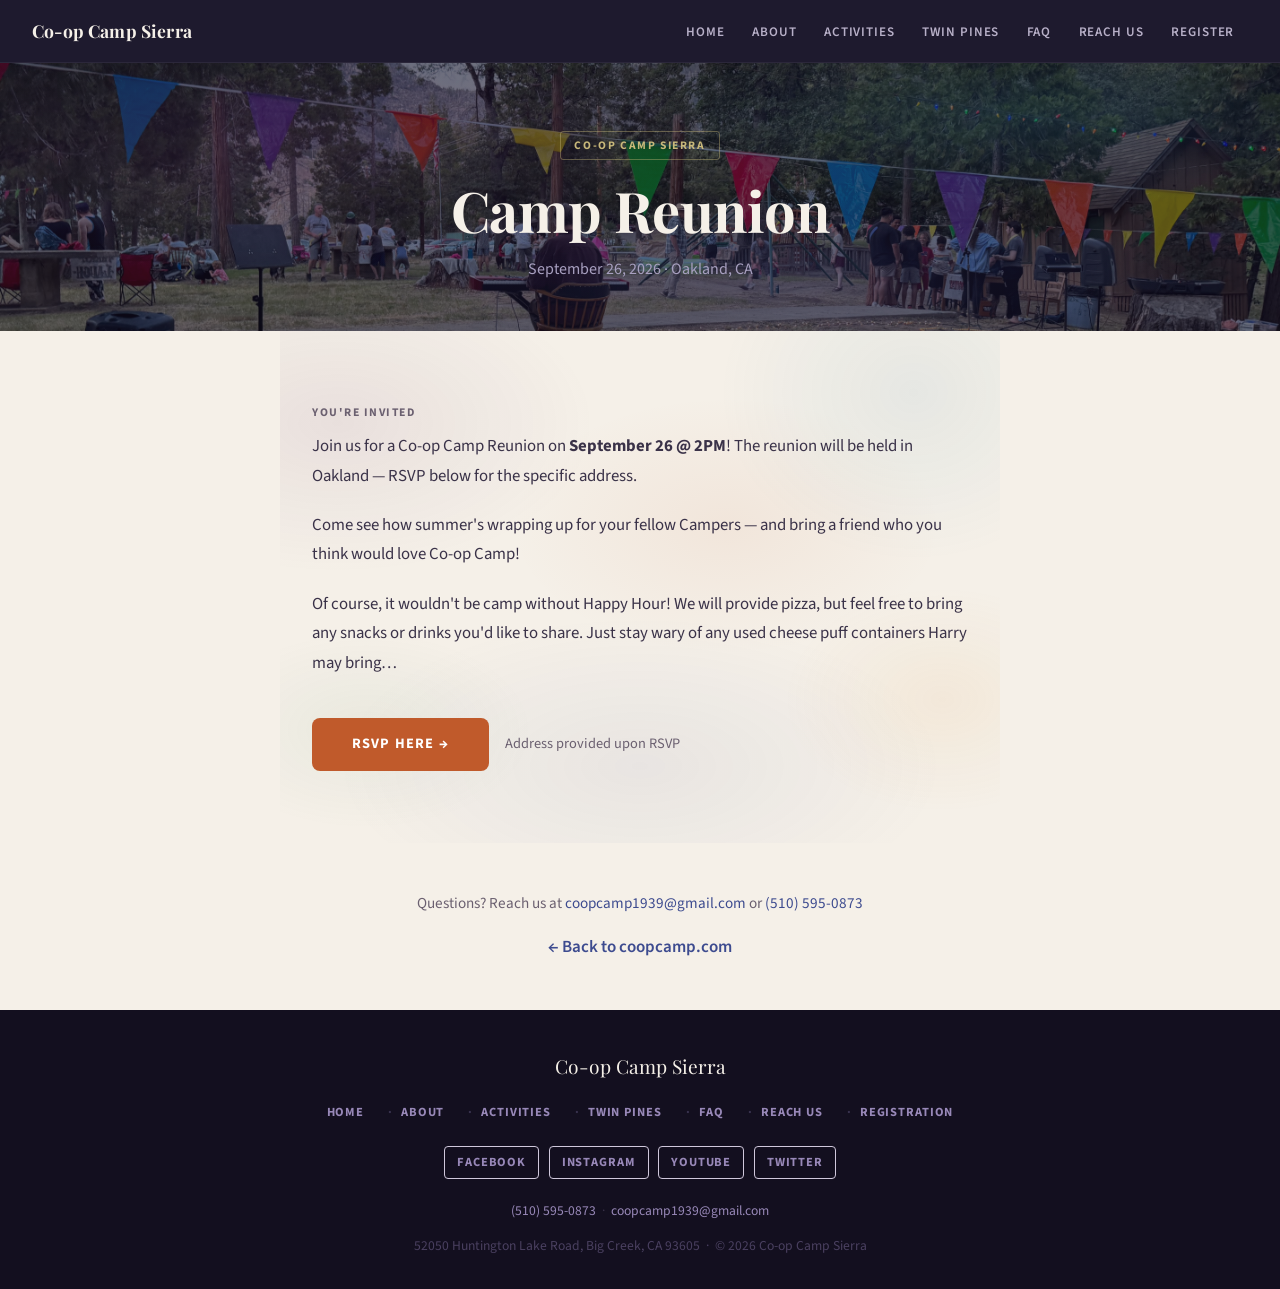
==== reunion.html @ 96c57c23 "Add files via upload" ====
<!DOCTYPE html>
<html lang="en">
<head>
  <meta charset="UTF-8" />
  <meta name="viewport" content="width=device-width, initial-scale=1.0" />
  <title>Co-op Camp Reunion</title>
  <meta name="description" content="Join us for a Co-op Camp Sierra reunion on September 26 in Oakland. Come see your fellow campers and bring a friend!" />
  <link rel="stylesheet" href="css/style.css" />
  <script src="js/config.js"></script>
</head>
<body data-title="Reunion">

  <div id="site-nav"></div>

  <header class="page-hero page-hero-bg tiedye-wash"
          style="background-image: url('images/carnival.jpeg');">
    <p class="page-eyebrow">Co-op Camp Sierra</p>
    <h1>Camp Reunion</h1>
    <p>September 26, 2026 · Oakland, CA</p>
  </header>

  <section class="section tiedye-wash" style="max-width:720px;">
    <p class="section-eyebrow">You're invited</p>

    <p class="section-body">Join us for a Co-op Camp Reunion on <strong>September 26 @ 2PM</strong>! The reunion will be held in Oakland — RSVP below for the specific address.</p>

    <p class="section-body" style="margin-top:1.25rem;">Come see how summer's wrapping up for your fellow Campers — and bring a friend who you think would love Co-op Camp!</p>

    <p class="section-body" style="margin-top:1.25rem;">Of course, it wouldn't be camp without Happy Hour! We will provide pizza, but feel free to bring any snacks or drinks you'd like to share. Just stay wary of any used cheese puff containers Harry may bring…</p>

    <div style="margin-top:2.5rem; display:flex; gap:1rem; flex-wrap:wrap; align-items:center;">
      <a class="btn btn-primary" href="https://forms.gle/VV9sCmEwhJFqFmQ28" target="_blank" rel="noopener"
         style="font-size:0.9rem; padding:0.9rem 2.5rem;">
        RSVP Here →
      </a>
      <p style="color:var(--mid); font-size:0.9rem; margin:0;">Address provided upon RSVP</p>
    </div>
  </section>

  <section class="section" style="text-align:center; padding-top:3rem; padding-bottom:3rem; max-width:720px;">
    <p style="color:var(--mid); font-size:0.95rem;">Questions? Reach us at
      <a href="mailto:coopcamp1939@gmail.com">coopcamp1939@gmail.com</a> or
      <a href="tel:5105950873">(510) 595-0873</a>
    </p>
    <p style="margin-top:1rem;">
      <a href="index.html" style="color:var(--indigo); font-weight:600;">← Back to coopcamp.com</a>
    </p>
  </section>

  <div id="site-footer"></div>

  <script src="js/site.js"></script>

</body>
</html>
---- css/style.css ----
/* =============================================
   Co-op Camp Sierra — Main Stylesheet
   Theme: Grown-up Tie-Dye / Sierra Summer
   ============================================= */

@import url('https://fonts.googleapis.com/css2?family=Playfair+Display:ital,wght@0,700;0,800;1,700&family=Source+Sans+3:wght@400;500;600;700&display=swap');

/* --- Tokens --- */
:root {
  /* Tie-dye palette: earthy, saturated but not garish */
  --indigo:   #3D4B8F;
  --rust:     #C05A2B;
  --sage:     #4A7C59;
  --marigold: #D4882A;
  --plum:     #6B3A6B;
  --sky:      #2E7DA6;

  --ink:      #1E1A2E;   /* near-black for type */
  --stone:    #F5F0E8;   /* warm off-white background */
  --parchment:#EDE5D4;   /* slightly darker warm tone */
  --mid:      #6B6070;   /* muted body text */

  --radius:   8px;
  --shadow:   0 2px 16px rgba(30,26,46,0.10);
}

/* --- Reset & Base --- */
*, *::before, *::after { box-sizing: border-box; margin: 0; padding: 0; }
html { scroll-behavior: smooth; }

body {
  font-family: 'Source Sans 3', sans-serif;
  background: var(--stone);
  color: var(--ink);
  font-size: 17px;
  line-height: 1.7;
  overflow-x: hidden;
}

h1, h2, h3 {
  font-family: 'Playfair Display', Georgia, serif;
  line-height: 1.2;
  letter-spacing: -0.01em;
}

h4, h5, h6 {
  font-family: 'Source Sans 3', sans-serif;
  font-weight: 700;
  letter-spacing: 0.06em;
  text-transform: uppercase;
  font-size: 0.78rem;
  color: var(--mid);
}

p { color: #3a3248; }

a { color: var(--indigo); text-decoration: none; }
a:hover { text-decoration: underline; }
a:focus-visible { outline: 3px solid var(--marigold); outline-offset: 3px; border-radius: 3px; }

img { max-width: 100%; height: auto; display: block; }

/* --- Subtle tie-dye wash (background texture, not a poster) --- */
.tiedye-wash {
  position: relative;
  overflow: hidden;
}
.tiedye-wash::before {
  content: '';
  position: absolute;
  inset: 0;
  background:
    radial-gradient(ellipse 55% 45% at 8% 18%,  rgba(107,58,107,0.09) 0%, transparent 65%),
    radial-gradient(ellipse 45% 55% at 88% 12%,  rgba(46,125,166,0.08) 0%, transparent 60%),
    radial-gradient(ellipse 65% 45% at 50% 85%,  rgba(61,75,143,0.07) 0%, transparent 65%),
    radial-gradient(ellipse 40% 40% at 92% 72%,  rgba(212,136,42,0.08) 0%, transparent 55%),
    radial-gradient(ellipse 42% 35% at 12% 78%,  rgba(74,124,89,0.07) 0%, transparent 55%),
    radial-gradient(ellipse 50% 42% at 62% 38%,  rgba(192,90,43,0.07) 0%, transparent 60%);
  pointer-events: none;
  z-index: 0;
}
.tiedye-wash > * { position: relative; z-index: 1; }

/* --- Nav --- */
.site-nav {
  position: sticky;
  top: 0;
  z-index: 100;
  background: var(--ink);
  padding: 0 2rem;
  display: flex;
  align-items: center;
  justify-content: space-between;
  gap: 1.5rem;
  border-bottom: 1px solid rgba(255,255,255,0.06);
}

.nav-logo {
  font-family: 'Playfair Display', serif;
  font-size: 1.1rem;
  font-weight: 700;
  color: var(--stone);
  white-space: nowrap;
  padding: 1rem 0;
  text-decoration: none;
  letter-spacing: 0.01em;
}
.nav-logo:hover { text-decoration: none; color: #e8c87a; }

.nav-links {
  list-style: none;
  display: flex;
  gap: 0;
  align-items: center;
}

.nav-links a {
  color: #b8b0c8;
  font-weight: 600;
  font-size: 0.82rem;
  letter-spacing: 0.07em;
  text-transform: uppercase;
  padding: 0.55rem 0.85rem;
  border-radius: 4px;
  transition: color 0.15s, background 0.15s;
  text-decoration: none;
  white-space: nowrap;
}
.nav-links a:hover,
.nav-links a.active {
  color: var(--stone);
  background: rgba(255,255,255,0.07);
}

/* Hamburger */
.nav-toggle {
  display: none;
  background: none;
  border: none;
  cursor: pointer;
  padding: 0.5rem;
  color: var(--stone);
  gap: 5px;
  flex-direction: column;
}
.nav-toggle span {
  display: block;
  width: 22px;
  height: 2px;
  background: currentColor;
  border-radius: 2px;
  transition: transform 0.2s;
}

@media (max-width: 720px) {
  .nav-toggle { display: flex; }
  .site-nav { padding: 0 1.25rem; position: relative; }
  .nav-links {
    display: none;
    flex-direction: column;
    position: absolute;
    top: 100%;
    left: 0; right: 0;
    background: var(--ink);
    padding: 0.75rem 1.25rem 1.25rem;
    border-top: 1px solid rgba(255,255,255,0.08);
    box-shadow: 0 8px 24px rgba(0,0,0,0.3);
  }
  .nav-links.open { display: flex; }
  .nav-links a { font-size: 0.9rem; padding: 0.6rem 0.75rem; border-radius: 6px; border-bottom: none; }
  .nav-links li { border-bottom: 1px solid rgba(255,255,255,0.05); }
  .nav-links li:last-child { border-bottom: none; }
}

/* --- Hero --- */
.hero {
  padding: 5.5rem 2rem 5rem;
  text-align: center;
  background: var(--ink);
  color: white;
  position: relative;
  overflow: hidden;
}

/* Tie-dye rings as ambient glow — deep, painterly */
.hero::before {
  content: '';
  position: absolute;
  inset: 0;
  background:
    radial-gradient(ellipse 70% 60% at 15% 25%,  rgba(107,58,107,0.28) 0%, transparent 60%),
    radial-gradient(ellipse 55% 65% at 85% 15%,  rgba(46,125,166,0.22) 0%, transparent 58%),
    radial-gradient(ellipse 75% 50% at 50% 90%,  rgba(61,75,143,0.25) 0%, transparent 62%),
    radial-gradient(ellipse 45% 45% at 90% 75%,  rgba(212,136,42,0.18) 0%, transparent 52%),
    radial-gradient(ellipse 50% 40% at 10% 80%,  rgba(74,124,89,0.18) 0%, transparent 52%);
  pointer-events: none;
  z-index: 0;
}
.hero > * { position: relative; z-index: 1; }

.hero-eyebrow {
  display: inline-block;
  font-family: 'Source Sans 3', sans-serif;
  font-weight: 700;
  font-size: 0.75rem;
  letter-spacing: 0.14em;
  text-transform: uppercase;
  color: #c8b87a;
  border: 1px solid rgba(200,184,122,0.45);
  padding: 0.3rem 1rem;
  border-radius: 3px;
  margin-bottom: 1.5rem;
}

.hero-title {
  font-size: clamp(2.8rem, 7.5vw, 6rem);
  font-weight: 800;
  line-height: 1.0;
  color: var(--stone);
  margin-bottom: 1rem;
  max-width: 800px;
  margin-left: auto;
  margin-right: auto;
}

.hero-subtitle {
  font-family: 'Playfair Display', serif;
  font-style: italic;
  font-size: clamp(1.1rem, 2.5vw, 1.5rem);
  color: #b8cce0;
  margin-bottom: 2rem;
  max-width: 580px;
  margin-left: auto;
  margin-right: auto;
}

.hero-ctas {
  display: flex;
  gap: 0.85rem;
  justify-content: center;
  flex-wrap: wrap;
}

/* --- Buttons --- */
.btn {
  display: inline-block;
  font-family: 'Source Sans 3', sans-serif;
  font-weight: 700;
  font-size: 0.83rem;
  letter-spacing: 0.08em;
  text-transform: uppercase;
  padding: 0.8rem 2rem;
  border-radius: var(--radius);
  transition: transform 0.14s, box-shadow 0.14s, background 0.14s;
  text-decoration: none;
  cursor: pointer;
  border: none;
}
.btn:hover { transform: translateY(-1px); box-shadow: 0 5px 18px rgba(0,0,0,0.18); text-decoration: none; }
.btn:active { transform: translateY(0); }

.btn-primary   { background: var(--rust);    color: white; }
.btn-secondary { background: transparent;    color: var(--stone); border: 1.5px solid rgba(245,240,232,0.5); }
.btn-secondary:hover { background: rgba(245,240,232,0.1); }
.btn-indigo    { background: var(--indigo);  color: white; }
.btn-sage      { background: var(--sage);    color: white; }
.btn-plum      { background: var(--plum);    color: white; }

/* --- Sections --- */
.section {
  padding: 4.5rem 2rem;
  max-width: 1080px;
  margin: 0 auto;
}

.section-eyebrow {
  font-family: 'Source Sans 3', sans-serif;
  font-weight: 700;
  font-size: 0.73rem;
  letter-spacing: 0.13em;
  text-transform: uppercase;
  color: var(--mid);
  margin-bottom: 0.6rem;
}

.section-title {
  font-size: clamp(1.75rem, 4vw, 2.6rem);
  font-weight: 700;
  margin-bottom: 1.25rem;
}

.section-body {
  font-size: 1.05rem;
  max-width: 660px;
  color: #3a3248;
  line-height: 1.75;
}

/* Bands */
.band {
  width: 100%;
  padding: 4.5rem 2rem;
}
.band-ink { background: var(--ink); color: var(--stone); }
.band-ink p { color: #c0b8d0; }
.band-ink .section-title { color: var(--stone); }
.band-ink .section-eyebrow { color: #8070a0; }

.band-parchment { background: var(--parchment); }

.band-inner {
  max-width: 1080px;
  margin: 0 auto;
}

/* --- Quote --- */
.pullquote {
  position: relative;
  padding: 1.5rem 1.75rem 1.5rem 2.25rem;
  margin: 2.5rem 0;
  max-width: 680px;
}
.pullquote::before {
  content: '';
  position: absolute;
  left: 0; top: 0; bottom: 0;
  width: 4px;
  background: linear-gradient(to bottom, var(--plum), var(--sky), var(--sage));
  border-radius: 4px;
}
.pullquote p {
  font-family: 'Playfair Display', serif;
  font-style: italic;
  font-size: 1.2rem;
  line-height: 1.6;
  color: #3a3060;
}

/* --- Activity Grid --- */
.activity-grid {
  display: grid;
  grid-template-columns: repeat(auto-fill, minmax(210px, 1fr));
  gap: 1px;
  background: var(--parchment);
  border: 1px solid var(--parchment);
  border-radius: var(--radius);
  overflow: hidden;
  margin-top: 1.75rem;
}

.activity-card {
  background: var(--stone);
  padding: 1.4rem 1.25rem;
  transition: background 0.15s;
}
.activity-card:hover { background: white; }
.activity-card h3 {
  font-family: 'Source Sans 3', sans-serif;
  font-size: 0.95rem;
  font-weight: 700;
  color: var(--ink);
  margin-bottom: 0.2rem;
}
.activity-card p {
  font-size: 0.85rem;
  color: var(--mid);
  line-height: 1.45;
}
.activity-dot {
  width: 8px; height: 8px;
  border-radius: 50%;
  display: inline-block;
  margin-right: 0.5rem;
  vertical-align: middle;
  flex-shrink: 0;
}

/* --- Pricing --- */
.pricing-grid {
  display: grid;
  grid-template-columns: repeat(auto-fill, minmax(230px, 1fr));
  gap: 1.25rem;
  margin-top: 1.5rem;
}

.pricing-card {
  background: rgba(255,255,255,0.06);
  border: 1px solid rgba(255,255,255,0.1);
  border-radius: var(--radius);
  padding: 1.5rem;
}
.pricing-card h3 {
  font-family: 'Source Sans 3', sans-serif;
  font-size: 0.75rem;
  font-weight: 700;
  letter-spacing: 0.1em;
  text-transform: uppercase;
  color: #c0b0d8;
  margin-bottom: 1rem;
  padding-bottom: 0.6rem;
  border-bottom: 1px solid rgba(255,255,255,0.1);
}
.price-row {
  display: flex;
  justify-content: space-between;
  gap: 0.5rem;
  padding: 0.3rem 0;
  font-size: 0.9rem;
  color: #c0b8d0;
  border-bottom: 1px solid rgba(255,255,255,0.05);
}
.price-row:last-child { border-bottom: none; }
.price-label { color: #a09ab8; }
.price-val { font-weight: 700; color: var(--stone); }

.pricing-label {
  font-family: 'Source Sans 3', sans-serif;
  font-weight: 700;
  font-size: 0.72rem;
  letter-spacing: 0.12em;
  text-transform: uppercase;
  color: #8070a0;
  margin: 2rem 0 0.6rem;
  padding-bottom: 0.4rem;
  border-bottom: 1px solid rgba(255,255,255,0.08);
}

.pricing-note-block {
  background: rgba(212,136,42,0.12);
  border-left: 3px solid var(--marigold);
  border-radius: 0 6px 6px 0;
  padding: 0.75rem 1.1rem;
  font-size: 0.88rem;
  color: #d4c09a;
  margin: 1rem 0;
}

/* --- Registration Steps --- */
.reg-steps {
  display: grid;
  grid-template-columns: repeat(auto-fill, minmax(230px, 1fr));
  gap: 1.25rem;
  margin: 1.75rem 0;
}
.step-card {
  background: white;
  border-radius: var(--radius);
  padding: 1.5rem;
  box-shadow: var(--shadow);
  border-top: 3px solid var(--rust);
}
.step-card:nth-child(2) { border-top-color: var(--indigo); }
.step-num {
  font-family: 'Playfair Display', serif;
  font-size: 2.25rem;
  font-weight: 800;
  color: var(--rust);
  line-height: 1;
  margin-bottom: 0.5rem;
}
.step-card:nth-child(2) .step-num { color: var(--indigo); }
.step-card h3 {
  font-family: 'Source Sans 3', sans-serif;
  font-weight: 700;
  font-size: 0.95rem;
  color: var(--ink);
  margin-bottom: 0.4rem;
}
.step-card p { font-size: 0.9rem; color: var(--mid); }
.step-card a { color: var(--indigo); }

/* --- Contact --- */
.contact-grid {
  display: grid;
  grid-template-columns: 1fr 1fr;
  gap: 1.5rem;
  margin-top: 1.75rem;
}
@media (max-width: 580px) {
  .contact-grid { grid-template-columns: 1fr; }
}

.contact-card {
  background: white;
  border-radius: var(--radius);
  padding: 1.75rem;
  box-shadow: var(--shadow);
}
.contact-card h3 {
  font-family: 'Source Sans 3', sans-serif;
  font-weight: 700;
  font-size: 0.75rem;
  letter-spacing: 0.1em;
  text-transform: uppercase;
  color: var(--mid);
  margin-bottom: 0.85rem;
  padding-bottom: 0.6rem;
  border-bottom: 1px solid var(--parchment);
}
.contact-card address { font-style: normal; }
.contact-card p,
.contact-card address p { font-size: 1rem; color: #3a3248; line-height: 1.7; }
.contact-card a { color: var(--indigo); font-weight: 600; }

/* --- Social Links --- */
.social-links {
  display: flex;
  gap: 0.6rem;
  flex-wrap: wrap;
  margin-top: 1rem;
}
.social-links a {
  font-size: 0.78rem;
  font-weight: 700;
  letter-spacing: 0.07em;
  text-transform: uppercase;
  color: var(--mid);
  border: 1px solid #d0c8dc;
  border-radius: 4px;
  padding: 0.3rem 0.75rem;
  text-decoration: none;
  transition: border-color 0.15s, color 0.15s;
}
.social-links a:hover { color: var(--indigo); border-color: var(--indigo); }

/* --- Paypal box --- */
.paypal-box {
  background: white;
  border-radius: var(--radius);
  padding: 1.5rem;
  box-shadow: var(--shadow);
  display: inline-flex;
  flex-direction: column;
  align-items: flex-start;
  gap: 0.6rem;
  margin-top: 1.25rem;
}
.paypal-box p { font-size: 0.9rem; color: var(--mid); }
.paypal-box strong { color: var(--ink); }

/* --- Google Form Embed --- */
.google-form-wrap {
  background: white;
  border-radius: var(--radius);
  padding: 1.5rem;
  box-shadow: var(--shadow);
  margin-top: 1.5rem;
}
.google-form-wrap iframe {
  width: 100%;
  min-height: 600px;
  border: none;
  border-radius: 4px;
}

/* --- Footer --- */
.site-footer {
  background: #130f1f;
  color: #7a7090;
  text-align: center;
  padding: 2.5rem 2rem 2rem;
  font-size: 0.85rem;
}
.footer-logo {
  font-family: 'Playfair Display', serif;
  font-size: 1.2rem;
  color: var(--stone);
  display: block;
  margin-bottom: 1rem;
}
.footer-links {
  display: flex;
  justify-content: center;
  gap: 0.5rem;
  flex-wrap: wrap;
  margin-bottom: 1.25rem;
}
.footer-links a {
  color: #7a7090;
  font-size: 0.78rem;
  letter-spacing: 0.07em;
  text-transform: uppercase;
  font-weight: 700;
  padding: 0.2rem 0.5rem;
  text-decoration: none;
  transition: color 0.15s;
}
.footer-links a:hover { color: var(--stone); }
.footer-links a + a::before {
  content: '·';
  margin-right: 0.5rem;
  color: #3a3450;
}
.site-footer a { color: #9888b8; }
.site-footer a:hover { color: var(--stone); }

/* --- Page hero (inner pages) --- */
.page-hero {
  background: var(--ink);
  text-align: center;
  padding: 3.5rem 2rem 3rem;
  position: relative;
  overflow: hidden;
}
.page-hero::before {
  content: '';
  position: absolute;
  inset: 0;
  background:
    radial-gradient(ellipse 60% 80% at 20% 30%, rgba(107,58,107,0.22) 0%, transparent 60%),
    radial-gradient(ellipse 50% 60% at 80% 20%, rgba(46,125,166,0.18) 0%, transparent 58%),
    radial-gradient(ellipse 55% 50% at 60% 80%, rgba(61,75,143,0.18) 0%, transparent 60%);
  pointer-events: none;
}
.page-hero > * { position: relative; z-index: 1; }
.page-hero h1 {
  font-size: clamp(2rem, 5.5vw, 3.5rem);
  color: var(--stone);
}
.page-hero p {
  color: #a8a0c0;
  font-size: 1rem;
  max-width: 560px;
  margin: 0.75rem auto 0;
}
.page-hero .page-eyebrow {
  display: inline-block;
  font-size: 0.72rem;
  font-weight: 700;
  letter-spacing: 0.14em;
  text-transform: uppercase;
  color: #c8b87a;
  border: 1px solid rgba(200,184,122,0.4);
  padding: 0.25rem 0.85rem;
  border-radius: 3px;
  margin-bottom: 1rem;
}

/* --- Info strip (homepage quick facts) --- */
.info-strip {
  background: var(--parchment);
  border-top: 1px solid #ddd4c4;
  border-bottom: 1px solid #ddd4c4;
}
.info-strip-inner {
  max-width: 1080px;
  margin: 0 auto;
  padding: 2.5rem 2rem;
  display: grid;
  grid-template-columns: repeat(auto-fit, minmax(200px, 1fr));
  gap: 2rem;
}
.info-item h4 { margin-bottom: 0.35rem; color: var(--mid); }
.info-item p { font-size: 0.95rem; color: #3a3248; line-height: 1.5; }

/* --- Responsive --- */
@media (max-width: 580px) {
  .section { padding: 3rem 1.25rem; }
  .band { padding: 3rem 1.25rem; }
  .hero { padding: 3.5rem 1.25rem 3rem; }
  .page-hero { padding: 2.5rem 1.25rem 2.25rem; }
}

/* Reduced motion */
@media (prefers-reduced-motion: reduce) {
  *, *::before, *::after { transition: none !important; animation: none !important; }
}

/* =============================================
   Additional styles — v2 updates
   ============================================= */

/* --- Nav CTA button --- */
.nav-cta {
  display: inline-block;
  font-family: 'Source Sans 3', sans-serif;
  font-weight: 700;
  font-size: 0.78rem;
  letter-spacing: 0.08em;
  text-transform: uppercase;
  background: var(--rust);
  color: white !important;
  padding: 0.5rem 1.1rem;
  border-radius: var(--radius);
  text-decoration: none !important;
  transition: background 0.15s, transform 0.12s;
  white-space: nowrap;
  margin-left: 0.5rem;
}
.nav-cta:hover { background: #a84a20; transform: translateY(-1px); }
@media (max-width: 720px) {
  .nav-cta { margin-left: 0; margin-top: 0.25rem; display: inline-block; width: auto; }
}

/* --- Hero with background image --- */
.hero-bg {
  background-color: var(--ink);
  background-size: cover;
  background-position: center center;
  background-repeat: no-repeat;
}
/* Overlay that sits between image and tie-dye glow */
.hero-bg::after {
  content: '';
  position: absolute;
  inset: 0;
  background: rgba(20, 15, 35, 0.60);
  z-index: 0;
  pointer-events: none;
}
/* tie-dye glow sits on top of the dim overlay */
.hero-bg::before { z-index: 1; }
.hero-bg > * { position: relative; z-index: 2; }

/* Page hero with image */
.page-hero-bg {
  background-color: var(--ink);
  background-size: cover;
  background-position: center 40%;
  background-repeat: no-repeat;
}
.page-hero-bg::after {
  content: '';
  position: absolute;
  inset: 0;
  background: rgba(20, 15, 35, 0.58);
  z-index: 0;
  pointer-events: none;
}
.page-hero-bg::before { z-index: 1; }
.page-hero-bg > * { position: relative; z-index: 2; }

/* --- Photo placeholder blocks --- */
.photo-block {
  background: var(--parchment);
  border: none;
  border-radius: var(--radius);
  display: flex;
  flex-direction: column;
  align-items: center;
  justify-content: center;
  color: #9a9080;
  font-size: 0.82rem;
  font-weight: 600;
  letter-spacing: 0.06em;
  text-transform: uppercase;
  gap: 0.5rem;
  text-align: center;
  padding: 1.5rem;
  overflow: hidden;
  position: relative;
}
.photo-block img {
  position: absolute;
  inset: 0;
  width: 100%;
  height: 100%;
  object-fit: cover;
  border-radius: calc(var(--radius) - 2px);
}
.photo-block-label {
  position: relative;
  z-index: 1;
  background: rgba(255,255,255,0.85);
  border-radius: 4px;
  padding: 0.2rem 0.5rem;
  font-size: 0.72rem;
}

/* Photo grid layouts */
.photo-grid-2 {
  display: grid;
  grid-template-columns: 1fr 1fr;
  gap: 1rem;
  margin: 2rem 0;
}
.photo-grid-3 {
  display: grid;
  grid-template-columns: repeat(3, 1fr);
  gap: 1rem;
  margin: 2rem 0;
}
.photo-grid-hero {
  display: grid;
  grid-template-columns: 2fr 1fr;
  gap: 1rem;
  margin: 2rem 0;
}
@media (max-width: 640px) {
  .photo-grid-2, .photo-grid-3, .photo-grid-hero { grid-template-columns: 1fr; }
}

/* Photo caption */
.photo-caption {
  font-size: 0.8rem;
  color: var(--mid);
  font-style: italic;
  margin-top: 0.4rem;
  text-align: center;
}

/* --- Schedule / Week-at-a-Glance --- */
.schedule-section { margin-top: 3rem; }

.schedule-tabs {
  display: flex;
  gap: 0.4rem;
  flex-wrap: wrap;
  margin-bottom: 0;
  border-bottom: 2px solid var(--parchment);
  padding-bottom: 0;
}
.schedule-tab {
  font-family: 'Source Sans 3', sans-serif;
  font-size: 0.78rem;
  font-weight: 700;
  letter-spacing: 0.07em;
  text-transform: uppercase;
  padding: 0.55rem 1rem;
  border-radius: 6px 6px 0 0;
  background: var(--parchment);
  color: var(--mid);
  border: none;
  cursor: pointer;
  border: 1px solid #d8cebc;
  border-bottom: none;
  transition: background 0.12s, color 0.12s;
  margin-bottom: -2px;
}
.schedule-tab.active {
  background: var(--stone);
  color: var(--ink);
  border-color: var(--parchment);
  border-bottom-color: var(--stone);
}
.schedule-tab:hover:not(.active) { background: #ede5d4; }

.schedule-panel {
  display: none;
  background: var(--stone);
  border: 1px solid var(--parchment);
  border-top: none;
  border-radius: 0 var(--radius) var(--radius) var(--radius);
  padding: 1.5rem;
}
.schedule-panel.active { display: block; }

/* PDF download list */
.pdf-list {
  list-style: none;
  display: flex;
  flex-direction: column;
  gap: 0.6rem;
  margin-top: 1rem;
}
.pdf-list li a {
  display: inline-flex;
  align-items: center;
  gap: 0.5rem;
  font-weight: 700;
  font-size: 0.88rem;
  color: var(--indigo);
  border: 1px solid #c8d0e8;
  border-radius: 6px;
  padding: 0.5rem 1rem;
  background: white;
  transition: background 0.12s, border-color 0.12s;
  text-decoration: none;
}
.pdf-list li a:hover { background: #eef0f8; border-color: var(--indigo); }
.pdf-icon { font-size: 1rem; }

/* Embedded PDF viewer */
.pdf-embed-wrap {
  background: white;
  border-radius: var(--radius);
  border: 1px solid var(--parchment);
  overflow: hidden;
  margin-top: 1rem;
}
.pdf-embed-wrap iframe {
  width: 100%;
  height: 520px;
  border: none;
  display: block;
}

/* --- Twin Pines newspaper archive --- */
.newspaper-grid {
  display: grid;
  grid-template-columns: repeat(auto-fill, minmax(240px, 1fr));
  gap: 1.25rem;
  margin-top: 1.5rem;
}
.newspaper-card {
  background: white;
  border-radius: var(--radius);
  box-shadow: var(--shadow);
  overflow: hidden;
  transition: transform 0.15s, box-shadow 0.15s;
  text-decoration: none;
  color: var(--ink);
  display: flex;
  flex-direction: column;
}
.newspaper-card:hover {
  transform: translateY(-3px);
  box-shadow: 0 8px 28px rgba(30,26,46,0.14);
  text-decoration: none;
}
.newspaper-card-thumb {
  height: 160px;
  background: var(--parchment);
  border-bottom: 1px solid #e8e0d0;
  display: flex;
  align-items: center;
  justify-content: center;
  overflow: hidden;
}
.newspaper-card-thumb iframe {
  width: 200%;
  height: 200%;
  transform: scale(0.5);
  transform-origin: top left;
  pointer-events: none;
  border: none;
}
.newspaper-card-thumb .thumb-placeholder {
  font-family: 'Playfair Display', serif;
  font-size: 1.5rem;
  color: #c8b890;
  text-align: center;
  padding: 1rem;
}
.newspaper-card-body {
  padding: 1rem 1.1rem 1.25rem;
  flex: 1;
  display: flex;
  flex-direction: column;
}
.newspaper-card-date {
  font-size: 0.72rem;
  font-weight: 700;
  letter-spacing: 0.1em;
  text-transform: uppercase;
  color: var(--mid);
  margin-bottom: 0.3rem;
}
.newspaper-card-title {
  font-family: 'Playfair Display', serif;
  font-size: 1.05rem;
  color: var(--ink);
  line-height: 1.3;
  margin-bottom: 0.5rem;
}
.newspaper-card-link {
  font-size: 0.8rem;
  font-weight: 700;
  color: var(--indigo);
  margin-top: auto;
  letter-spacing: 0.04em;
}

/* Submit article form */
.article-form {
  background: white;
  border-radius: var(--radius);
  padding: 2rem;
  box-shadow: var(--shadow);
  max-width: 640px;
}
.article-form h3 {
  font-family: 'Playfair Display', serif;
  font-size: 1.4rem;
  margin-bottom: 0.5rem;
}
.article-form p.form-sub {
  font-size: 0.9rem;
  color: var(--mid);
  margin-bottom: 1.5rem;
}
.form-row {
  display: flex;
  flex-direction: column;
  gap: 0.35rem;
  margin-bottom: 1rem;
}
.form-row label {
  font-size: 0.78rem;
  font-weight: 700;
  letter-spacing: 0.07em;
  text-transform: uppercase;
  color: var(--mid);
}
.form-row input,
.form-row textarea {
  font-family: 'Source Sans 3', sans-serif;
  font-size: 0.95rem;
  color: var(--ink);
  background: var(--stone);
  border: 1px solid #d0c8bc;
  border-radius: 6px;
  padding: 0.65rem 0.85rem;
  transition: border-color 0.12s;
  width: 100%;
}
.form-row input:focus,
.form-row textarea:focus {
  outline: none;
  border-color: var(--indigo);
  background: white;
}
.form-row textarea { min-height: 140px; resize: vertical; }
.form-note {
  font-size: 0.82rem;
  color: var(--mid);
  margin-top: 0.75rem;
  font-style: italic;
}
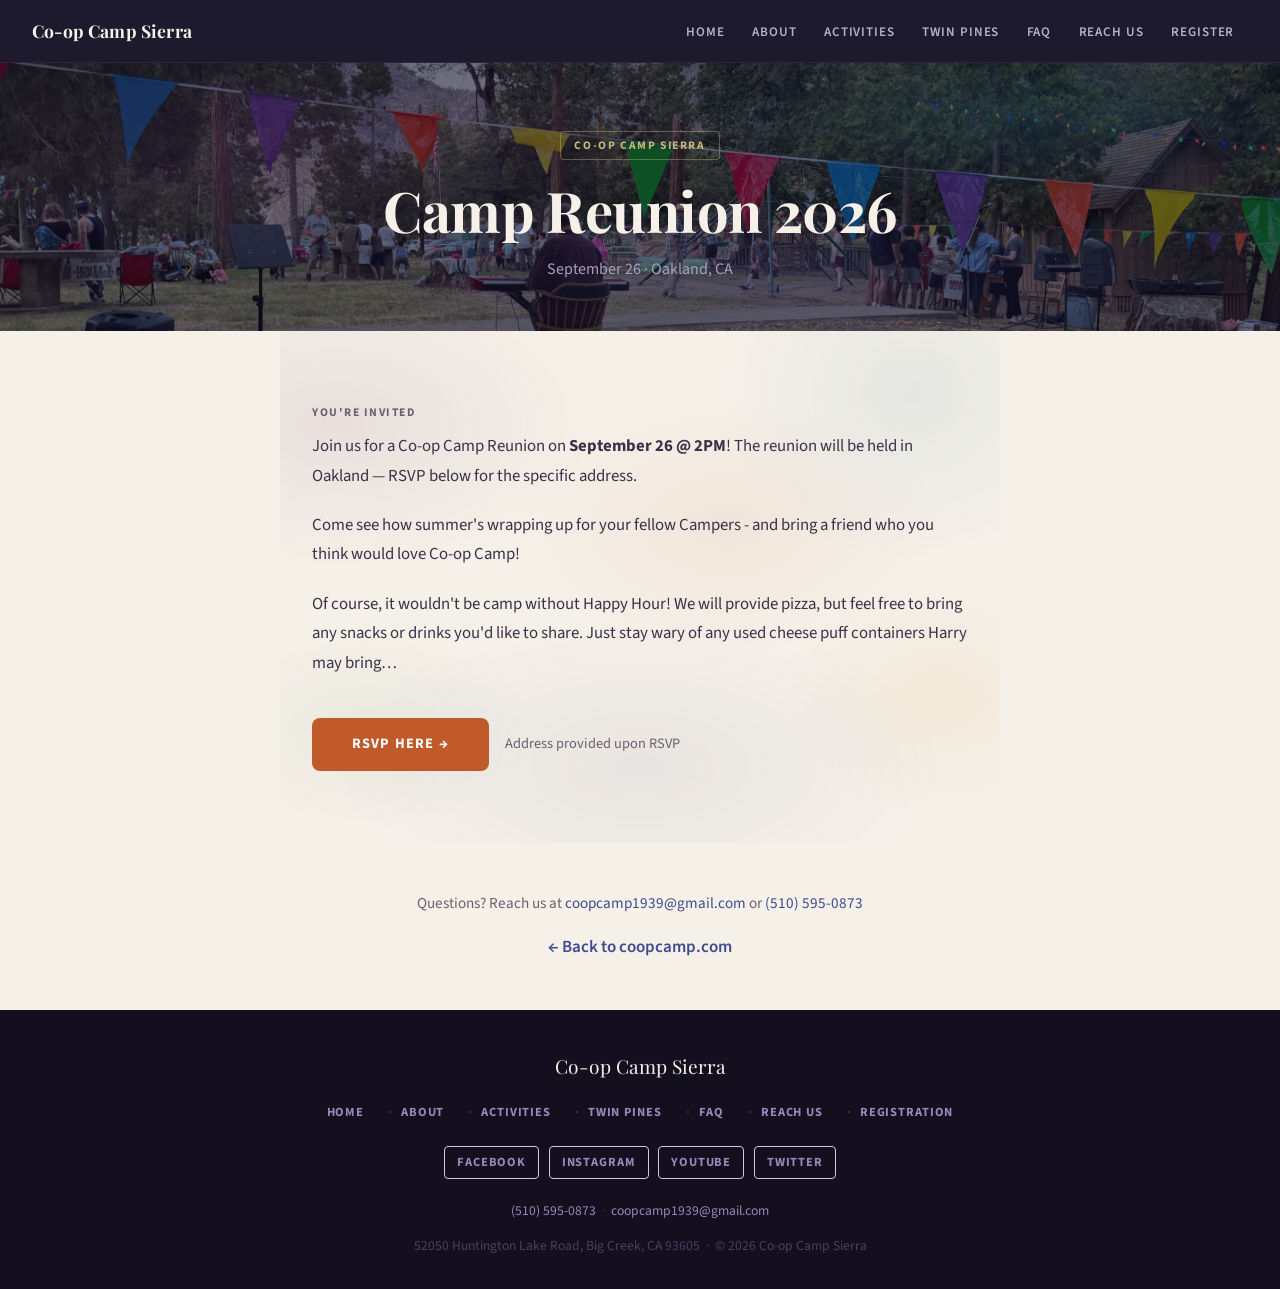
==== commit 7f178a5b: "Add files via upload" ====
--- a/reunion.html
+++ b/reunion.html
@@ -15,8 +15,8 @@
   <header class="page-hero page-hero-bg tiedye-wash"
           style="background-image: url('images/carnival.jpeg');">
     <p class="page-eyebrow">Co-op Camp Sierra</p>
-    <h1>Camp Reunion</h1>
-    <p>September 26, 2026 · Oakland, CA</p>
+    <h1>Camp Reunion 2026</h1>
+    <p>September 26 · Oakland, CA</p>
   </header>
 
   <section class="section tiedye-wash" style="max-width:720px;">
@@ -24,7 +24,7 @@
 
     <p class="section-body">Join us for a Co-op Camp Reunion on <strong>September 26 @ 2PM</strong>! The reunion will be held in Oakland — RSVP below for the specific address.</p>
 
-    <p class="section-body" style="margin-top:1.25rem;">Come see how summer's wrapping up for your fellow Campers — and bring a friend who you think would love Co-op Camp!</p>
+    <p class="section-body" style="margin-top:1.25rem;">Come see how summer's wrapping up for your fellow Campers - and bring a friend who you think would love Co-op Camp!</p>
 
     <p class="section-body" style="margin-top:1.25rem;">Of course, it wouldn't be camp without Happy Hour! We will provide pizza, but feel free to bring any snacks or drinks you'd like to share. Just stay wary of any used cheese puff containers Harry may bring…</p>
 
